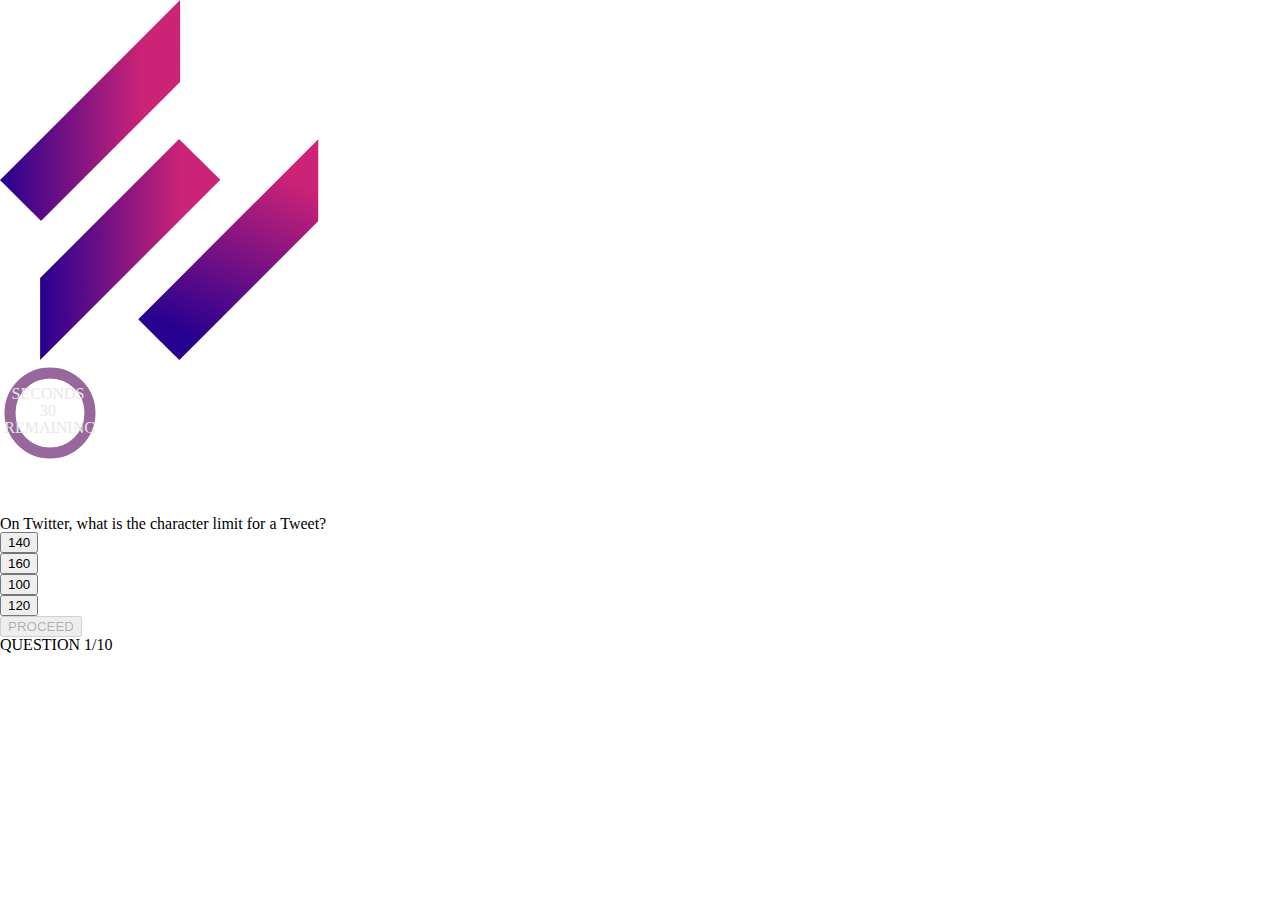
==== benchmark.html @ 17bbc637 "Merge remote-tracking branch 'origin/MergeSecondPage' into feedbackPage" ====
<!DOCTYPE html>
<html lang="it">
  <head>
    <meta charset="UTF-8" />
    <meta name="viewport" content="width=device-width, initial-scale=1.0" />
    <title>Question Page</title>
    <link rel="preconnect" href="https://fonts.googleapis.com" />
    <link rel="preconnect" href="https://fonts.gstatic.com/" crossorigin />
    <link
      href="https://fonts.googleapis.com/css2?family=Inter:ital,opsz,wght@0,14..32,100..900;1,14..32,100..900&family=Outfit:wght@100..900&display=swap"
      rel="stylesheet"
    />
    <link rel="stylesheet" href="assets/css/reset.css" />
    <link rel="stylesheet" href="assets/CSS/style.css" />
  </head>
  <body>
    <div id="container">
      <header>
        <!-- Header con logo Epicode -->
        <div>
          <img src="assets/images/epicode_logo.png" alt="logo" id="logo" />
        </div>
        <div id="timer">
          <svg width="150" height="150" viewBox="0 0 150 150">
            <circle cx="50" cy="50" r="40" stroke="#00FFFF" stroke-width="10" fill="none" id="timerBg" />
            <circle cx="50" cy="50" r="40" fill="none" stroke="#98689C" stroke-width="11" stroke-dasharray="251.2"
              stroke-dashoffset="0" transform="rotate(-90 50 50)" id="timerProgress" />
            <!--inserito un immagine a vettore per il cerchio così da porterla intercettare su js
                  width e height sappresentano la grandezza del cerchio e viebox .............  
                  messo due cerchi, uno per lo sfondo (blu) e l'altro per il tempo che passa (transparent) 
                  stroke witdh è lo spessore, fill none per poter avere dentro lo spazio vuoto e poterci mettere 
                  le scritte dasharray per le animazioni e si calcolano con 2PiGreco di r , -->
            <text x="50" y="50" text-anchor="middle" dominant-baseline="middle" fill="#e7e7eb"> <!--Il fill ho provato a farlo css ma non si riempiva, probabilmente perchè è svg-->
              <tspan class="staticTextTimer" x="50" dy="-18"> SECONDS</tspan>  <!--ancorato la posizione al centro e con dy ho spostato verticalmente la posizione di tutti i tspan-->
              <tspan id="timerText" x="50" dy="17">30</tspan>
              <tspan class="staticTextTimer"x="50" dy="17">REMAINING</tspan>
            </text>
          </svg>
        </div>
        <!-- Timer risposta -->
      </header>
      <!-- Fine header -->
      <main>
        <div id="quizContainer"></div>
        <div id="questionContainer"></div>
      </main>
      <footer>
        <h4 id="questionNumber"></h4>
        <!-- Numero domanda progressivo -->
      </footer>
    </div>
    <script src="assets/js/benchmark.js"></script>
  </body>
</html>
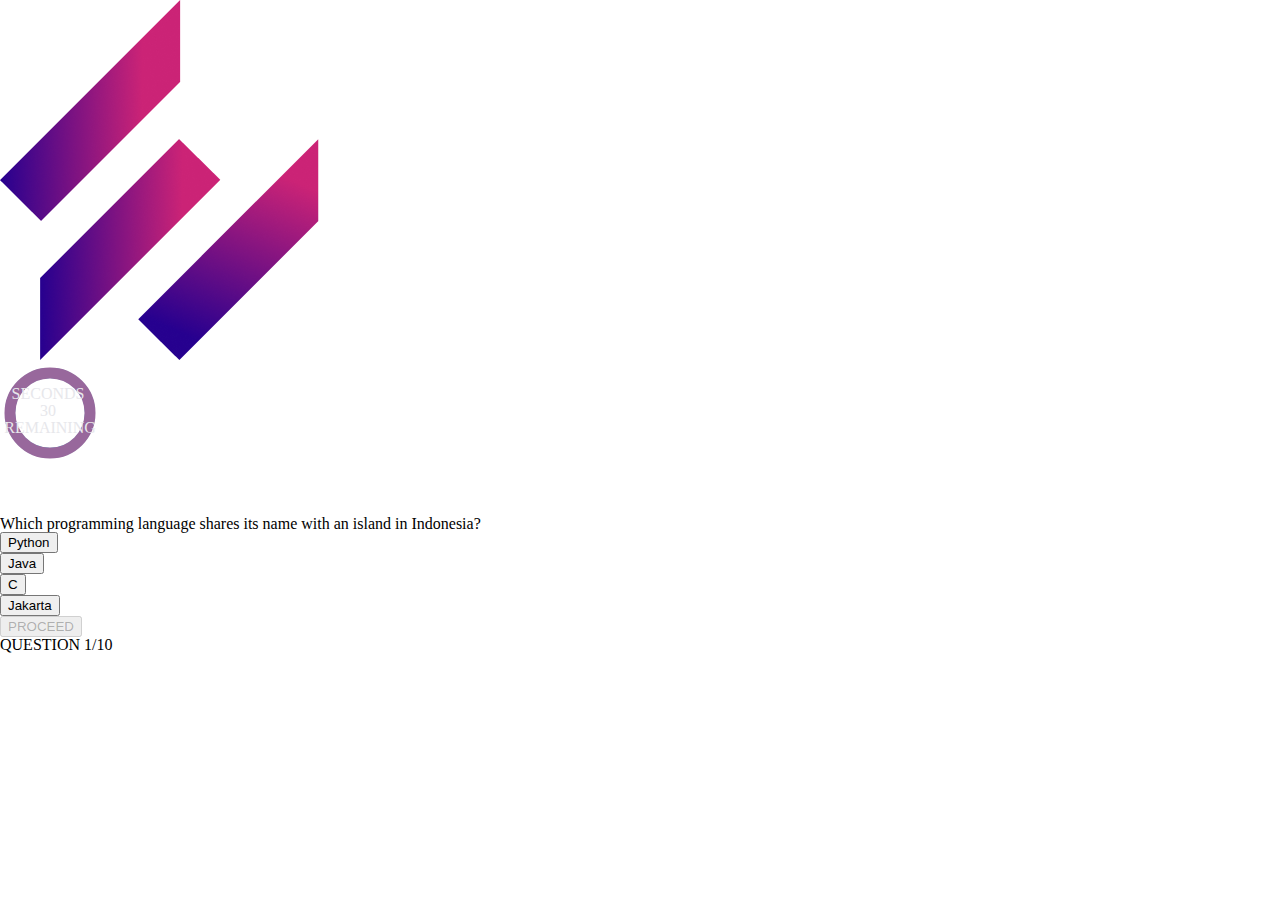
==== commit 5b9511ec: "Merge remote-tracking branch 'origin/MergeSecondPage' into resultPage" ====
--- a/benchmark.html
+++ b/benchmark.html
@@ -40,7 +40,7 @@
         <!-- Timer risposta -->
       </header>
       <!-- Fine header -->
-      <main>
+      <main class="questionContainer">
         <div id="quizContainer"></div>
         <div id="questionContainer"></div>
       </main>
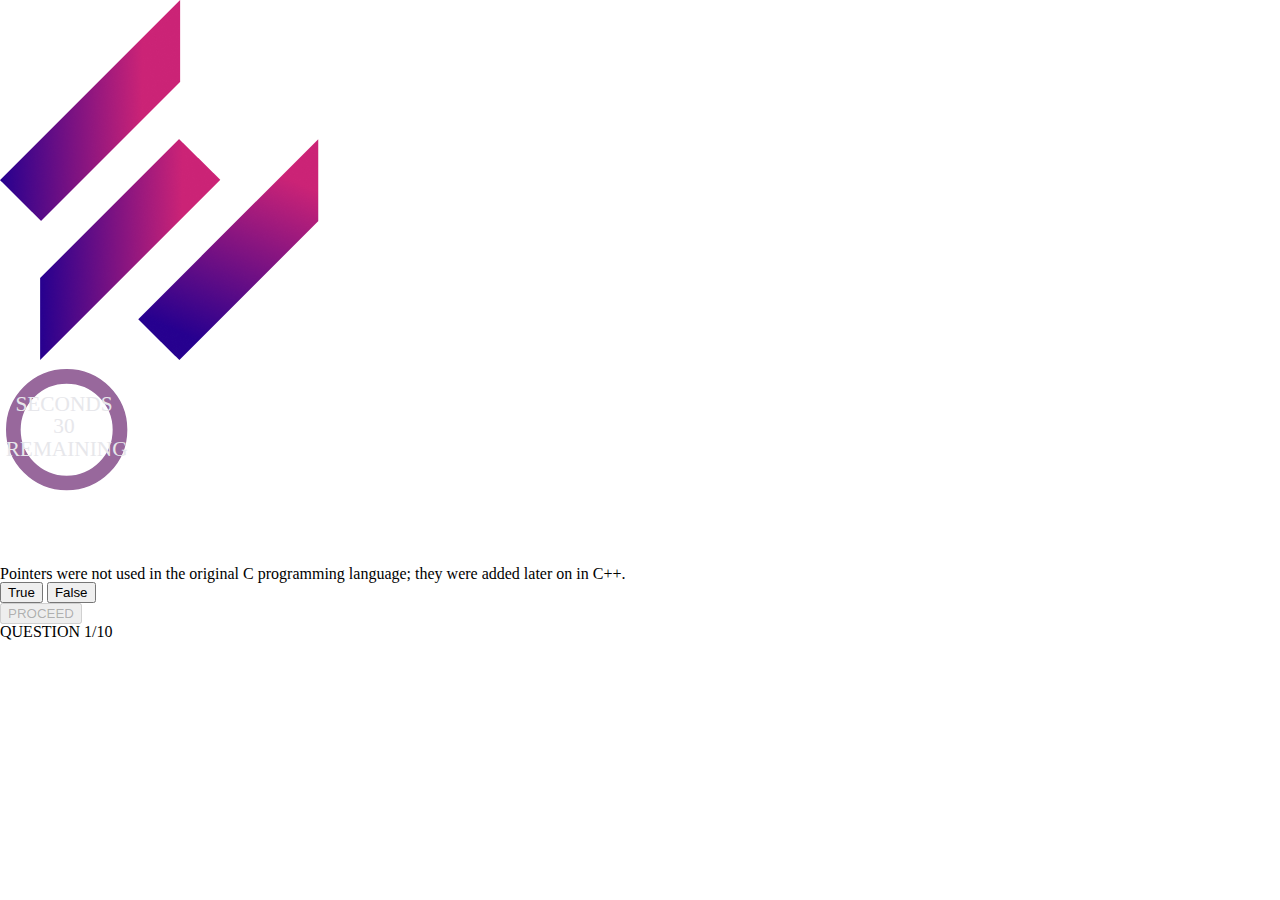
==== commit 710c4345: "fineCssSecondPage" ====
--- a/benchmark.html
+++ b/benchmark.html
@@ -21,7 +21,7 @@
           <img src="assets/images/epicode_logo.png" alt="logo" id="logo" />
         </div>
         <div id="timer">
-          <svg width="150" height="150" viewBox="0 0 150 150">
+          <svg width="200" height="200" viewBox="0 0 150 150">
             <circle cx="50" cy="50" r="40" stroke="#00FFFF" stroke-width="10" fill="none" id="timerBg" />
             <circle cx="50" cy="50" r="40" fill="none" stroke="#98689C" stroke-width="11" stroke-dasharray="251.2"
               stroke-dashoffset="0" transform="rotate(-90 50 50)" id="timerProgress" />
@@ -40,9 +40,7 @@
         <!-- Timer risposta -->
       </header>
       <!-- Fine header -->
-      <main class="questionContainer">
-        <div id="quizContainer"></div>
-        <div id="questionContainer"></div>
+      <main id="questionContainer">
       </main>
       <footer>
         <h4 id="questionNumber"></h4>
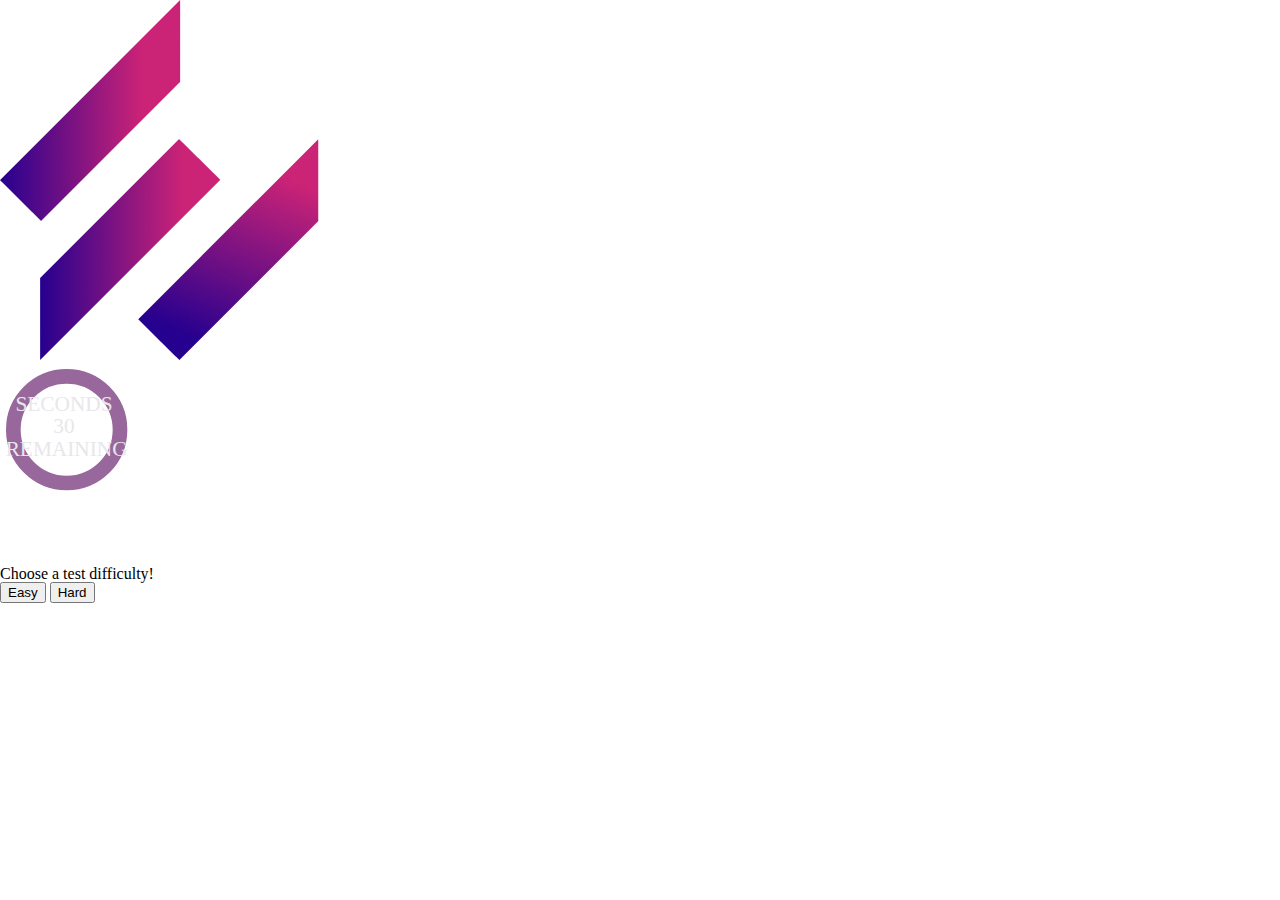
==== commit b8ae4582: "inserite domande difficili" ====
--- a/benchmark.html
+++ b/benchmark.html
@@ -1,52 +1,61 @@
 <!DOCTYPE html>
 <html lang="it">
-  <head>
-    <meta charset="UTF-8" />
-    <meta name="viewport" content="width=device-width, initial-scale=1.0" />
-    <title>Question Page</title>
-    <link rel="preconnect" href="https://fonts.googleapis.com" />
-    <link rel="preconnect" href="https://fonts.gstatic.com/" crossorigin />
-    <link
-      href="https://fonts.googleapis.com/css2?family=Inter:ital,opsz,wght@0,14..32,100..900;1,14..32,100..900&family=Outfit:wght@100..900&display=swap"
-      rel="stylesheet"
-    />
-    <link rel="stylesheet" href="assets/css/reset.css" />
-    <link rel="stylesheet" href="assets/CSS/style.css" />
-  </head>
-  <body>
-    <div id="container">
-      <header>
-        <!-- Header con logo Epicode -->
-        <div>
-          <img src="assets/images/epicode_logo.png" alt="logo" id="logo" />
-        </div>
-        <div id="timer">
-          <svg width="200" height="200" viewBox="0 0 150 150">
-            <circle cx="50" cy="50" r="40" stroke="#00FFFF" stroke-width="10" fill="none" id="timerBg" />
-            <circle cx="50" cy="50" r="40" fill="none" stroke="#98689C" stroke-width="11" stroke-dasharray="251.2"
-              stroke-dashoffset="0" transform="rotate(-90 50 50)" id="timerProgress" />
-            <!--inserito un immagine a vettore per il cerchio così da porterla intercettare su js
+
+<head>
+  <meta charset="UTF-8" />
+  <meta name="viewport" content="width=device-width, initial-scale=1.0" />
+  <title>Question Page</title>
+  <link rel="preconnect" href="https://fonts.googleapis.com" />
+  <link rel="preconnect" href="https://fonts.gstatic.com/" crossorigin />
+  <link
+    href="https://fonts.googleapis.com/css2?family=Inter:ital,opsz,wght@0,14..32,100..900;1,14..32,100..900&family=Outfit:wght@100..900&display=swap"
+    rel="stylesheet" />
+  <link rel="stylesheet" href="assets/css/reset.css" />
+  <link rel="stylesheet" href="assets/CSS/style.css" />
+</head>
+
+<body>
+  <div id="container">
+    <header>
+      <!-- Header con logo Epicode -->
+      <div>
+        <img src="assets/images/epicode_logo.png" alt="logo" id="logo" />
+      </div>
+      <div id="timer">
+        <svg width="200" height="200" viewBox="0 0 150 150">
+          <circle cx="50" cy="50" r="40" stroke="#00FFFF" stroke-width="10" fill="none" id="timerBg" />
+          <circle cx="50" cy="50" r="40" fill="none" stroke="#98689C" stroke-width="11" stroke-dasharray="251.2"
+            stroke-dashoffset="0" transform="rotate(-90 50 50)" id="timerProgress" />
+          <!--inserito un immagine a vettore per il cerchio così da porterla intercettare su js
                   width e height sappresentano la grandezza del cerchio e viebox .............  
                   messo due cerchi, uno per lo sfondo (blu) e l'altro per il tempo che passa (transparent) 
                   stroke witdh è lo spessore, fill none per poter avere dentro lo spazio vuoto e poterci mettere 
                   le scritte dasharray per le animazioni e si calcolano con 2PiGreco di r , -->
-            <text x="50" y="50" text-anchor="middle" dominant-baseline="middle" fill="#e7e7eb"> <!--Il fill ho provato a farlo css ma non si riempiva, probabilmente perchè è svg-->
-              <tspan class="staticTextTimer" x="50" dy="-18"> SECONDS</tspan>  <!--ancorato la posizione al centro e con dy ho spostato verticalmente la posizione di tutti i tspan-->
-              <tspan id="timerText" x="50" dy="17">30</tspan>
-              <tspan class="staticTextTimer"x="50" dy="17">REMAINING</tspan>
-            </text>
-          </svg>
-        </div>
-        <!-- Timer risposta -->
-      </header>
-      <!-- Fine header -->
-      <main id="questionContainer">
-      </main>
-      <footer>
-        <h4 id="questionNumber"></h4>
-        <!-- Numero domanda progressivo -->
-      </footer>
-    </div>
-    <script src="assets/js/benchmark.js"></script>
-  </body>
-</html>
+          <text x="50" y="50" text-anchor="middle" dominant-baseline="middle" fill="#e7e7eb">
+            <!--Il fill ho provato a farlo css ma non si riempiva, probabilmente perchè è svg-->
+            <tspan class="staticTextTimer" x="50" dy="-18"> SECONDS</tspan>
+            <!--ancorato la posizione al centro e con dy ho spostato verticalmente la posizione di tutti i tspan-->
+            <tspan id="timerText" x="50" dy="17">30</tspan>
+            <tspan class="staticTextTimer" x="50" dy="17">REMAINING</tspan>
+          </text>
+        </svg>
+      </div>
+      <!-- Timer risposta -->
+    </header>
+    <!-- Fine header -->
+    <main id="questionContainer">
+      <div id="difficultyContainer">
+        <h1>Choose a test difficulty!</h1>
+        <button id="easyBtn">Easy</button>
+        <button id="hardBtn">Hard</button>
+      </div>
+    </main>
+    <footer>
+      <h4 id="questionNumber"></h4>
+      <!-- Numero domanda progressivo -->
+    </footer>
+  </div>
+  <script src="assets/js/benchmark.js"></script>
+</body>
+
+</html>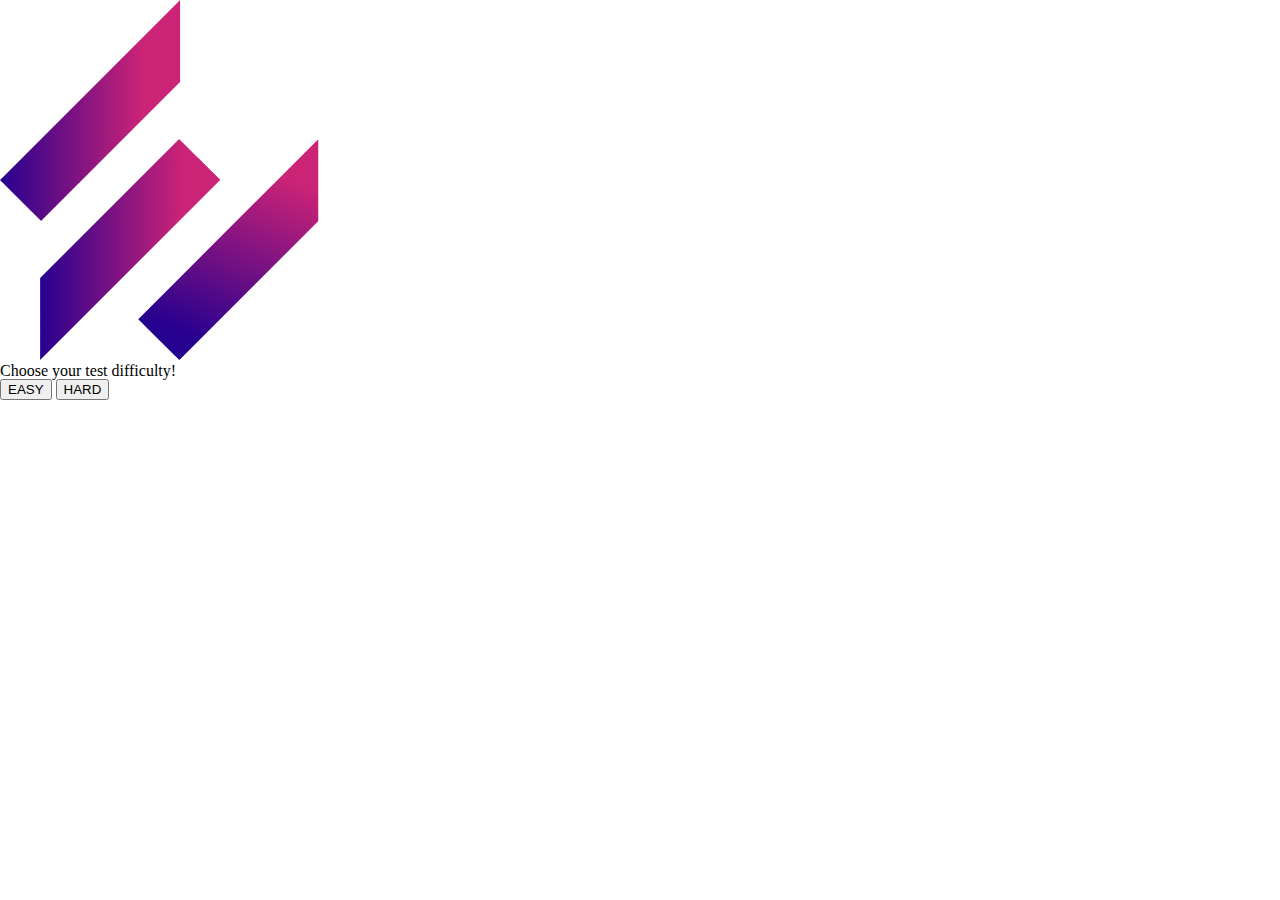
==== commit 9854219f: "css pagina scelta difficoltà" ====
--- a/benchmark.html
+++ b/benchmark.html
@@ -45,9 +45,9 @@
     <!-- Fine header -->
     <main id="questionContainer">
       <div id="difficultyContainer">
-        <h1>Choose a test difficulty!</h1>
-        <button id="easyBtn">Easy</button>
-        <button id="hardBtn">Hard</button>
+        <h1>Choose your test difficulty!</h1>
+        <button id="easyBtn">EASY</button>
+        <button id="hardBtn">HARD</button>
       </div>
     </main>
     <footer>
